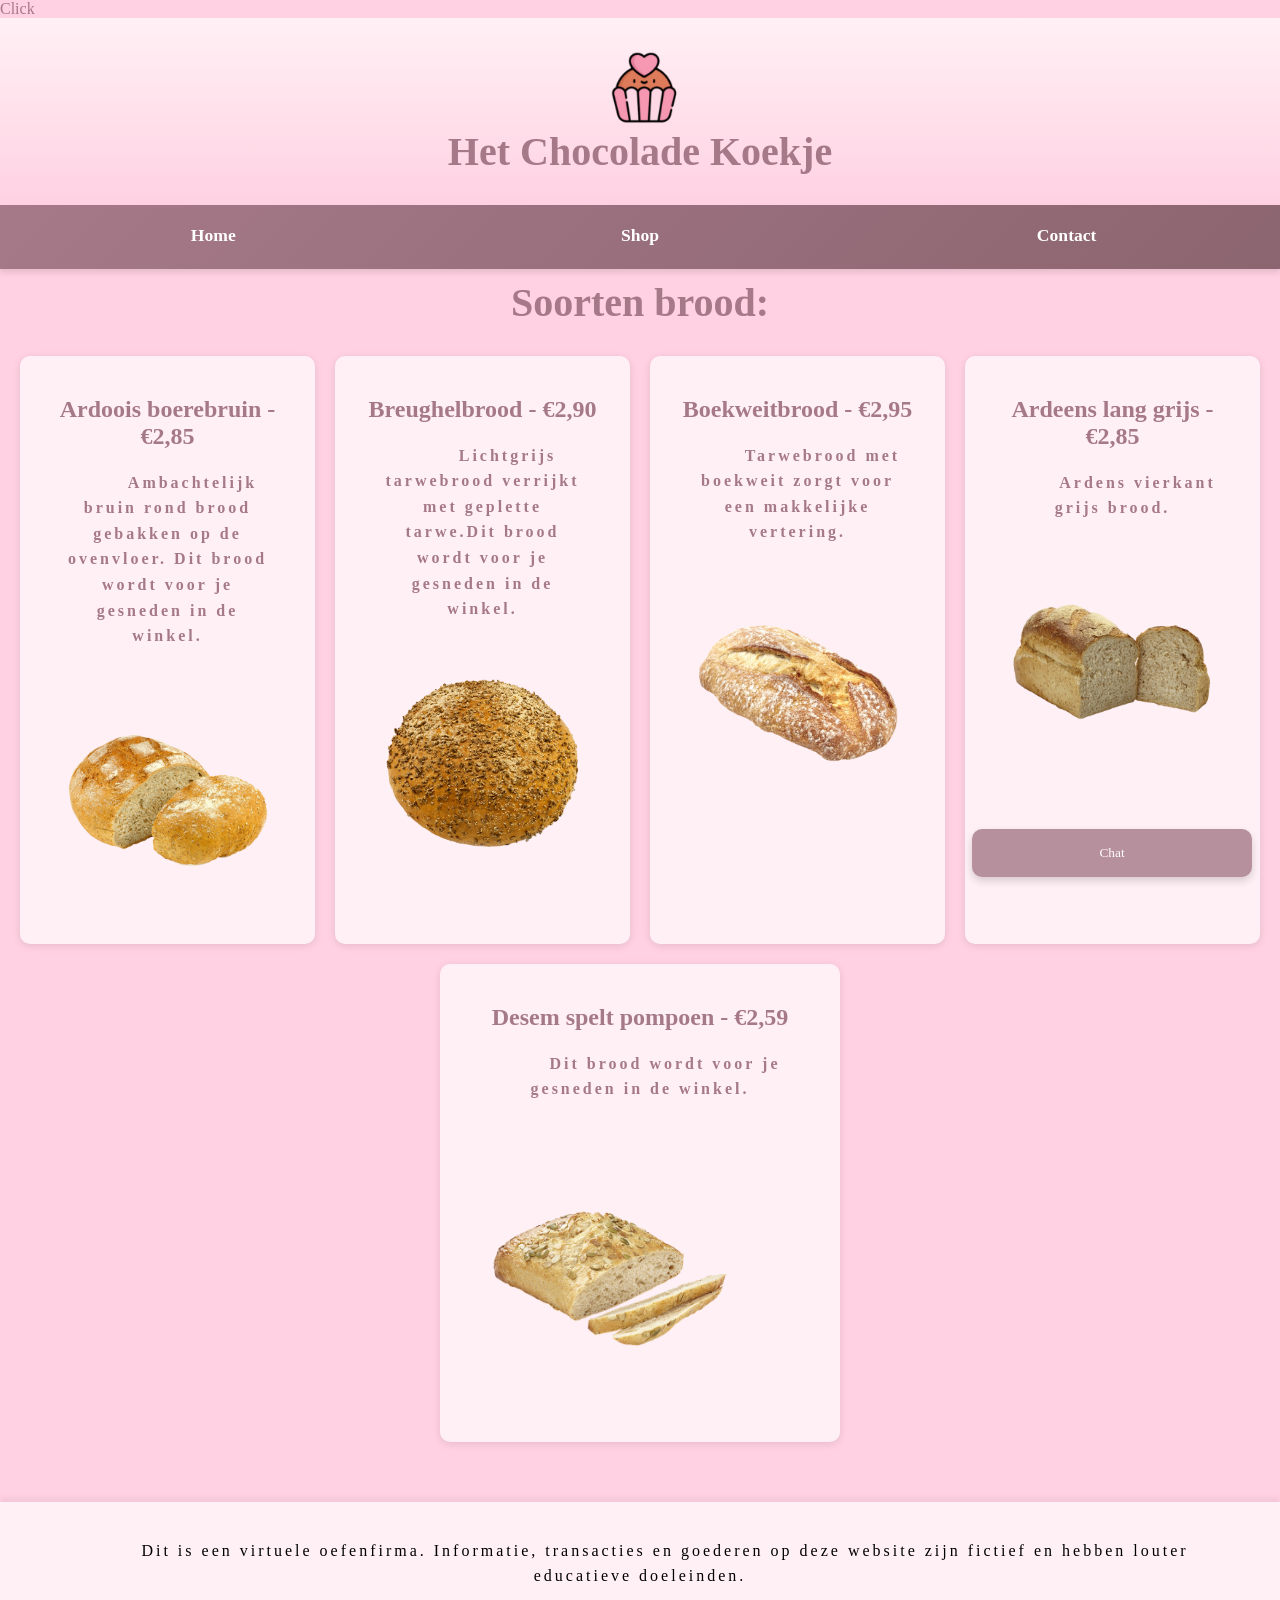
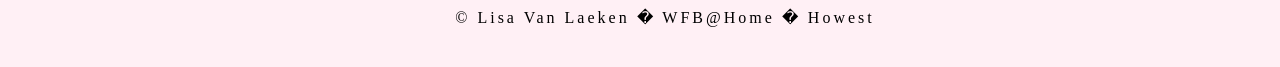
==== brood.html @ 33592405 "Add files via upload" ====
<!DOCTYPE html>
<script>var clickTag = "";</script>
<a href="javascript:window.open(clickTag)">Click</a>
<html>
<head>
    <title>Bakkerij Het Chocolade Koekje</title>
    <link rel="stylesheet" href="css/style.css">

</head>

<body>

    <header>
        <h1>
            <picture>
                <img src="images/logo.png" alt="Logo" class="logo">
            </picture>
            Het Chocolade Koekje
        </h1>
    </header>

    <nav>
        <ul>
            <li><a href="index.html">Home</a></li>
            <li><a href="shop.html">Shop</a></li>
            <li><a href="contact.html">Contact</a></li>
        </ul>
    </nav>

    <h1>Soorten brood:</h1>

    <div class="row">

        <div class="column">
            <h2>Ardoois boerebruin - &#8364;2,85</h2>
            <p>Ambachtelijk bruin rond brood gebakken op de ovenvloer. Dit brood wordt voor je gesneden in de winkel.</p>
            <img src="images/brood/brood1.png" alt="brood1" class="brood1">
        </div>

        <div class="column">
            <h2>Breughelbrood - &#8364;2,90</h2>
            <p>Lichtgrijs tarwebrood verrijkt met geplette tarwe.Dit brood wordt voor je gesneden in de winkel.</p>
            <img src="images/brood/brood2.png" alt="brood1" class="brood1">
        </div>

        <div class="column">
            <h2>Boekweitbrood - &#8364;2,95</h2>
            <p>Tarwebrood met boekweit zorgt voor een makkelijke vertering.</p>
            <img src="images/brood/brood3.png" alt="brood1" class="brood1" />
        </div>

        <div class="column">
            <h2>Ardeens lang grijs - &#8364;2,85</h2>
            <p>Ardens vierkant grijs brood.</p>
            <img src="images/brood/brood4.png" alt="brood1" class="brood1" />
        </div>

        <div class="column">
            <h2>Desem spelt pompoen - &#8364;2,59</h2>
            <p>Dit brood wordt voor je gesneden in de winkel.</p>
            <img src="images/brood/brood5.png" alt="brood1" class="brood1" />
        </div>
    </div>

    <button class="open-button" onclick="openForm()">Chat</button>

    <div class="chat-popup" id="myForm">
        <form action="/action_page.php" class="form-container">
            <h1>Chat</h1>

            <label for="msg"><b>Message</b></label>
            <textarea placeholder="Type message.." name="msg" required></textarea>

            <button type="submit" class="btn">Send</button>
            <button type="button" class="btn cancel" onclick="closeForm()">Close</button>
        </form>
    </div>

    <script>
        function openForm() {
            document.getElementById("myForm").style.display = "block";
        }

        function closeForm() {
            document.getElementById("myForm").style.display = "none";
        }
    </script>

</body>

</html>

<footer>
    <p>Dit is een virtuele oefenfirma. Informatie, transacties en goederen op deze website zijn fictief en hebben louter educatieve doeleinden.</p>
    <p>&#169; Lisa Van Laeken � WFB@Home � Howest</p>
</footer>
---- css/style.css ----
header {
    color: #a67989;
    font-family: "Brush Script MT", "Lucida Handwriting", cursive;
    font-weight: bold;
    text-align: center;
        padding: 20px;
        background: linear-gradient(to bottom, #fff0f5 0%, #ffd1e2 100%); 
}

body {
    margin: 0;
    padding: 0; 
    transition: transform 0.3s ease; 
}

.logo {
    width: 100px;
    height: auto;
    margin: auto;
    display: block;
}

.logo:hover { 
        transform: scale(1.1);
}

h3 {
    margin-bottom: 10px;
    font-weight: bold;
    color: #a67989;
    margin: auto;
    align-self: center;
    text-align: center;
    display: flex;
    position: relative;
}

h2 {
    text-align: center;
    color: #a67989;
    font-family: "Brush Script MT", "Lucida Handwriting", cursive;
    font-weight: bold;
}

h1 {
    text-align: center;
    color: #a67989;
    font-family: "Brush Script MT", "Lucida Handwriting", cursive;
    font-weight: bold;
    font-size: 2.5rem;
    margin: 10px 0;
}

nav {
    background: linear-gradient(135deg, #a67989 0%, #8b6570 100%);
    box-shadow: 0 4px 6px rgba(0, 0, 0, 0.1);
    position: sticky;
    top: 0;
    z-index: 100;
}

nav ul {
        list-style: none;
        margin: 0;
        padding: 0;
        display: flex;
        flex-wrap: wrap;
        justify-content: center;
        gap: 0; 
}

nav ul li {
            flex: 1;
            min-width: 120px; 
            position: relative; 
}

nav ul li a {
                display: block;
                padding: 18px 30px;
                text-align: center;
                color: white;
                text-decoration: none;
                font-weight: bold;
                font-size: 1.1rem; 
                transition: all 0.3s ease; 
                border-bottom: 3px solid transparent; 
}

nav ul li a:hover {
                    background-color: #cfb8c0;
                    border-bottom: 3px solid #fff0f5; 
                    transform: translateY(-2px); 
}

nav ul li a:active { 
                    transform: translateY(0);
}

nav ul li a.active { 
                    background-color: #cfb8c0;
                    border-bottom: 3px solid white;
}

nav ul li {
        flex: 1;
        min-width: 100px;
}

nav ul li a {
        flex: 1;
        padding: 20px;
        text-align: center;
        color: white;
        text-decoration: none;
        font-weight: bold;
}

nav ul li a:hover {
            background-color: #cfb8c0;
} 

body {
    background-color: #ffd1e2;
}

p {
    text-indent: 50px;
    font-family: "Brush Script MT", "Lucida Handwriting", cursive;
    text-align: center;
    letter-spacing: 3px;
    padding: 0 20px;
    line-height: 1.6;
}

a {
    text-decoration: none;
    color: #a67989;
}

form {
    padding: 50px;
    border: 5px solid #a67989;
    background-color: #fff0f5;
    width: 100%;
    max-width: 600px; 
    min-height: 500px; 
    margin: 20px auto;
    border-radius: 10px;
    text-align: justify;
    line-height: 2.5;
    box-shadow: 0 4px 8px rgba(0, 0, 0, 0.1);
}

label {
    display: block;
    margin-bottom: 10px;
    font-weight: bold;
    color: #a67989;
    margin: auto;
    align-self: center;
    text-align: center;
    display: flex;
    position: relative;
}

input[type="text"],
input[type="email"],
   textarea {
    width: 100%;
    padding: 10px;
    margin-bottom: 20px;
    border: 1px solid #a67989;
    border-radius: 5px;
    box-sizing: border-box;
}

input[type="submit"] {
    transition: all 0.3s ease; 
    background-color: #a67989;
    color: white;
    padding: 10px 20px;
    border: none;
    border-radius: 5px;
    cursor: pointer;
    font-weight: bold;
}

input[type="submit"]:hover {
        transform: scale(1.05);
        background-color: #cfb8c0;
}

input[type="reset"] {
    transition: all 0.3s ease;
    background-color: #a67989;
    color: white;
    padding: 10px 20px;
    border: none;
    border-radius: 5px;
    cursor: pointer;
    font-weight: bold;
}

input[type="reset"]:hover {
        transform: scale(1.05);
        background-color: #cfb8c0;
}

.container {
    display:inline-block;
    position: relative;
    cursor: pointer;
    -webkit-user-select: none;
    -moz-user-select: none;
    -ms-user-select: none;
    user-select: none;
}

.container input:checked ~ .checkmark {
    background-color: #a67989;
}
.checkmark:after {
    content: "";
    position: absolute;
    display: none;
}

.container input:checked ~ .checkmark:after {
    display: block;
}

* {
    box-sizing: border-box;
}


.shop-grid,
.product-grid {
    display: grid;
    grid-template-columns: repeat(auto-fit, minmax(280px, 1fr));
    gap: 30px;
    padding: 30px;
    max-width: 1200px;
    margin: 0 auto;
}

.product-item,
.shop-item {
    background-color: #fff0f5;
    border-radius: 15px;
    padding: 20px;
    text-align: center;
    box-shadow: 0 4px 8px rgba(0, 0, 0, 0.1);
    transition: all 0.3s ease;
}

.product-item:hover,
    .shop-item:hover {
        transform: translateY(-10px);
        box-shadow: 0 8px 16px rgba(0, 0, 0, 0.2);
}

.product-item img,
    .shop-item img {
        width: 100%;
        max-width: 300px;
        height: auto;
        border-radius: 10px;
        margin-bottom: 15px;
}

.row {
    display: flex;
    flex-wrap: wrap; 
    gap: 20px; 
    justify-content: center; 
    padding: 20px; 
}

.column {
    flex: 1;
    min-width: 250px;
    max-width: 400px; 
    padding: 20px; 
    font-weight: bold;
    color: #a67989;
    background-color: #fff0f5;
    border-radius: 10px; 
    box-shadow: 0 2px 8px rgba(0, 0, 0, 0.1); 
    transition: transform 0.3s ease;
}



.column:hover { 
        transform: translateY(-5px);
        box-shadow: 0 4px 12px rgba(0, 0, 0, 0.15);
}

body {
    font-family: "Brush Script MT", "Lucida Handwriting", cursive;
}

* {
    box-sizing: border-box;
}
.open-button {
    background-color: #a67989;
    color: white;
    padding: 16px 20px;
    border: none;
    cursor: pointer;
    opacity: 0.8;
    position: fixed;
    bottom: 23px;
    right: 28px;
    width: 280px;
    font-family: "Brush Script MT", "Lucida Handwriting", cursive;
    border-radius: 10px;
    box-shadow: 0 4px 8px rgba(0, 0, 0, 0.2);
    transition: all 0.3s ease;
}

.open-button:hover {
        opacity: 1;
        transform: translateY(-2px);
    }

.chat-popup {
    display: none;
    position: fixed;
    bottom: 0;
    right: 15px;
    border: 3px solid #f1f1f1;
    z-index: 9;
    border-radius: 10px 10px 0 0; 
    box-shadow: 0 -4px 12px rgba(0, 0, 0, 0.2); 
}

.form-container {
    border-radius: 10px 10px 0 0;
    max-width: 300px;
    padding: 10px;
    background-color: white;
    height: 550px;
}

.form-container textarea {
        width: 100%;
        padding: 15px;
        margin: 5px 0 22px 0;
        border: none;
        background: #f1f1f1;
        resize: none;
        min-height: 200px;
}

.form-container textarea:focus {
            background-color: #ddd;
            outline: none;
}

.form-container .btn {
        background-color: #a67989;
        color: white;
        padding: 16px 20px;
        border: none;
        cursor: pointer;
        width: 100%;
        margin-bottom: 10px;
        opacity: 0.8;
}

.form-container .cancel {
        background-color: #a67989;
}

.form-container .btn:hover, .open-button:hover {
        opacity: 1;

}

.soortenbrood {
    width: 100%;
    max-width: 400px;
    height: auto;
    margin: auto;
    display: block;
    margin: 20px auto; 
    border-radius: 10px;
    box-shadow: 0 4px 8px rgba(0, 0, 0, 0.1); 
    transition: transform 0.3s ease; 
}

.soortengebak {
    width: 100%;
    max-width: 400px;
    height: auto;
    margin: auto;
    display: block;
    margin: 20px auto; 
    border-radius: 10px; 
    box-shadow: 0 4px 8px rgba(0, 0, 0, 0.1); 
    transition: transform 0.3s ease;
}

.soortentaart {
    width: 100%;
    max-width: 400px;
    height: auto;
    margin: auto;
    display: block;
    margin: 20px auto; 
    border-radius: 10px; 
    box-shadow: 0 4px 8px rgba(0, 0, 0, 0.1);
    transition: transform 0.3s ease;
}

.soortendrank {
    width: 100%;
    max-width: 400px;
    height: auto;
    margin: auto;
    display: block;
    margin: 20px auto;
    border-radius: 10px; 
    box-shadow: 0 4px 8px rgba(0, 0, 0, 0.1); 
    transition: transform 0.3s ease; 
}

.container {
    display: flex;
    background-color: #fff0f5;
    gap: 20px; 
    padding: 20px; 
    justify-content: center;
}

.container div {
            background-color: ffffff;
            margin: auto;
            padding: 20px;
            font-size: 30px;
}

.brood1 {
        width: 100%;
        max-width: 300px;
}

.gebak1 {
        width: 100%;
        max-width: 300px;
}

.taart1 {
        width: 100%;
        max-width: 300px;
}

.drank1 {
        width: 100%;
        max-width: 300px;
}

footer {
    background-color: #fff0f5;
    margin-top: 40px;
    text-align: center;
    padding: 1px;
    padding: 20px; 
    box-shadow: 0 -4px 6px rgba(0, 0, 0, 0.05);
}

@media only screen and (max-width: 600px) {
h1 {
        font-size: 1.8rem; 
}

nav ul li {
        border-bottom: 1px solid rgba(255, 255, 255, 0.1);
}

nav ul li:last-child {
            border-bottom: none; 
}

nav ul li a {
            font-size: 1rem;
}

.open-button {
        font-size: 0.9rem; 
}

p {
        letter-spacing: 1px;
}

.column {
        max-width: 100%; 
}

.shop-grid,
.product-grid {
        grid-template-columns: 1fr;
        gap: 20px;
        padding: 15px;
}

.row {
        flex-direction: column;
        gap: 15px;
}
}

@media only screen and (min-width: 601px) and (max-width: 900px) {
.column {
        flex: 45%; 
        min-width: 250px; 
}

.shop-grid,
.product-grid {
        grid-template-columns: repeat(2, 1fr);
        gap: 25px;
}
}

@media only screen and (min-width: 901px) {
.shop-grid,
.product-grid {
        grid-template-columns: repeat(3, 1fr);
}
}
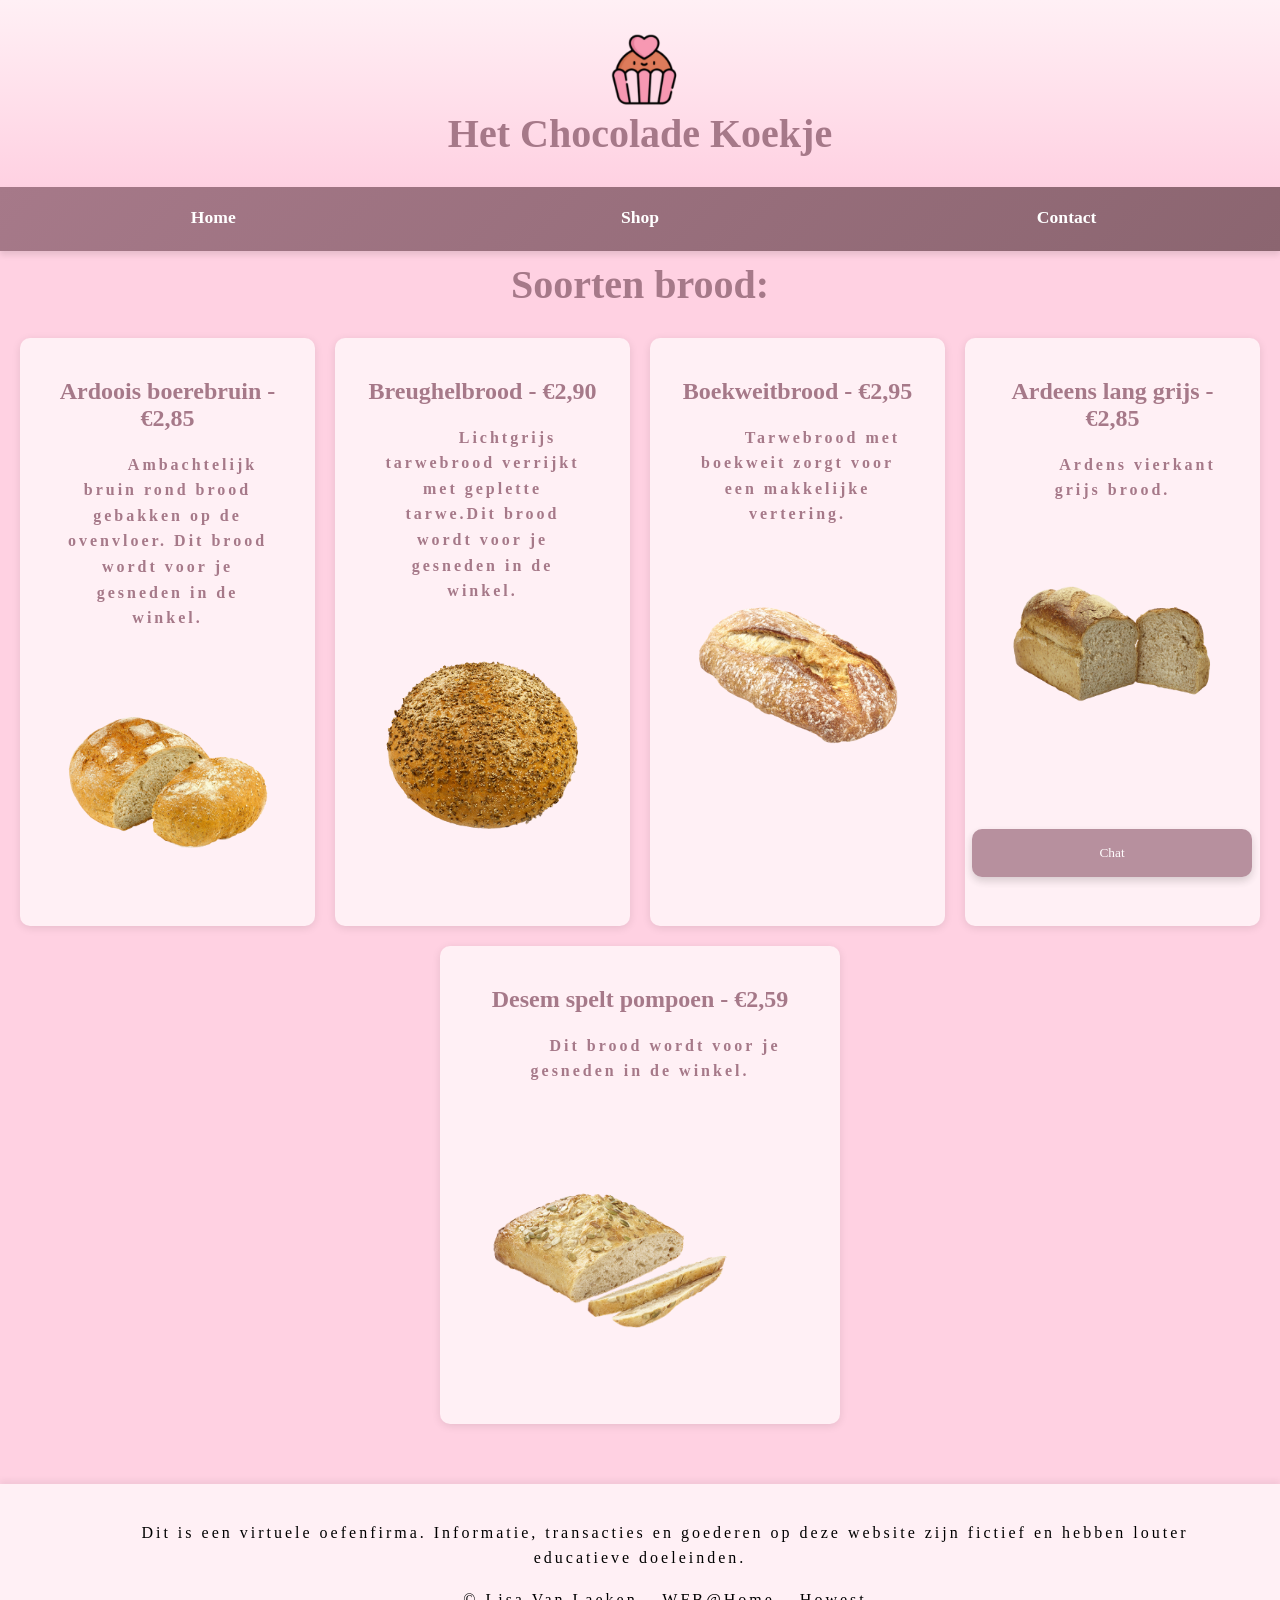
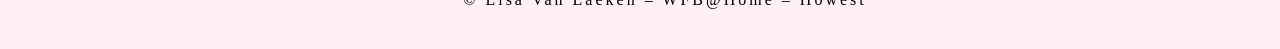
==== commit c2801613: "Fix HTML structure and add footer" ====
--- a/brood.html
+++ b/brood.html
@@ -1,6 +1,6 @@
 <!DOCTYPE html>
 <script>var clickTag = "";</script>
-<a href="javascript:window.open(clickTag)">Click</a>
+<a href="javascript:window.open(clickTag)"></a>
 <html>
 <head>
     <title>Bakkerij Het Chocolade Koekje</title>
@@ -92,5 +92,6 @@
 
 <footer>
     <p>Dit is een virtuele oefenfirma. Informatie, transacties en goederen op deze website zijn fictief en hebben louter educatieve doeleinden.</p>
-    <p>&#169; Lisa Van Laeken � WFB@Home � Howest</p>
-</footer>+    <p>&#169; Lisa Van Laeken – WFB@Home – Howest</p>
+
+</footer>
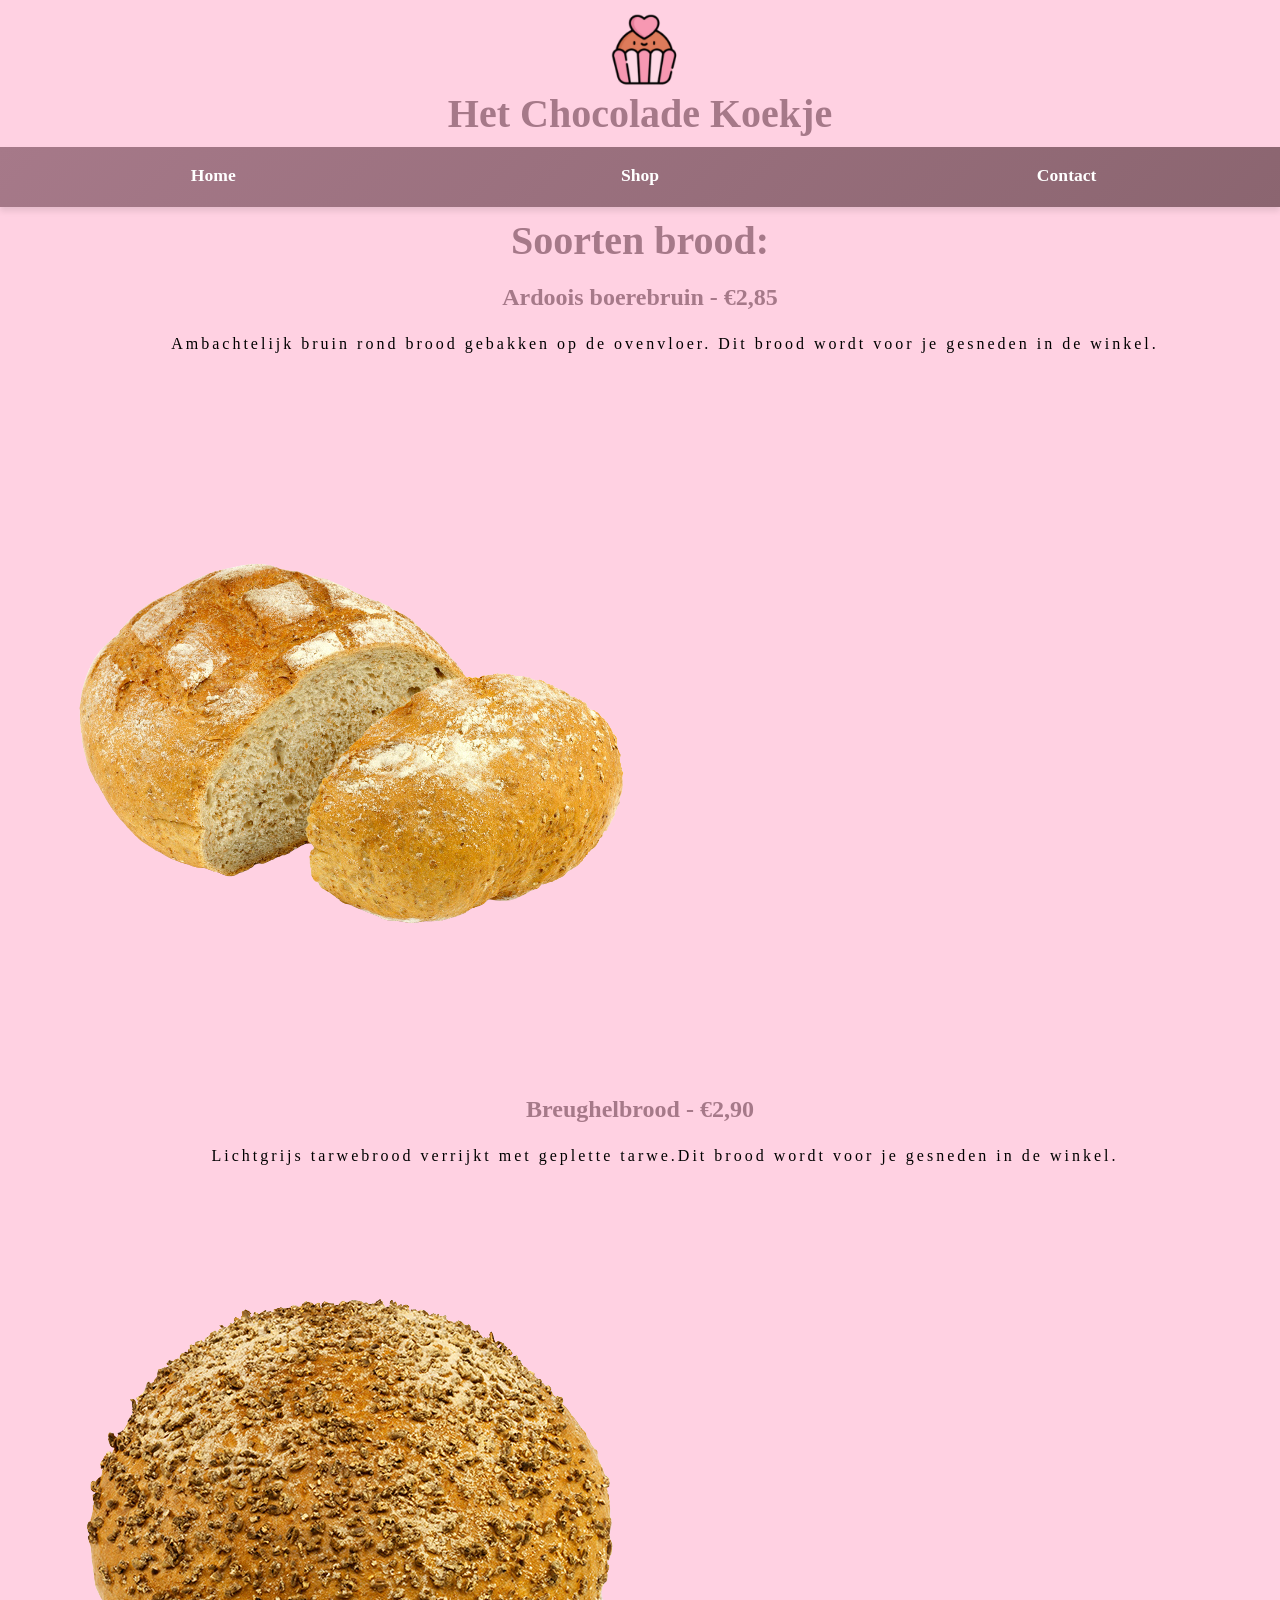
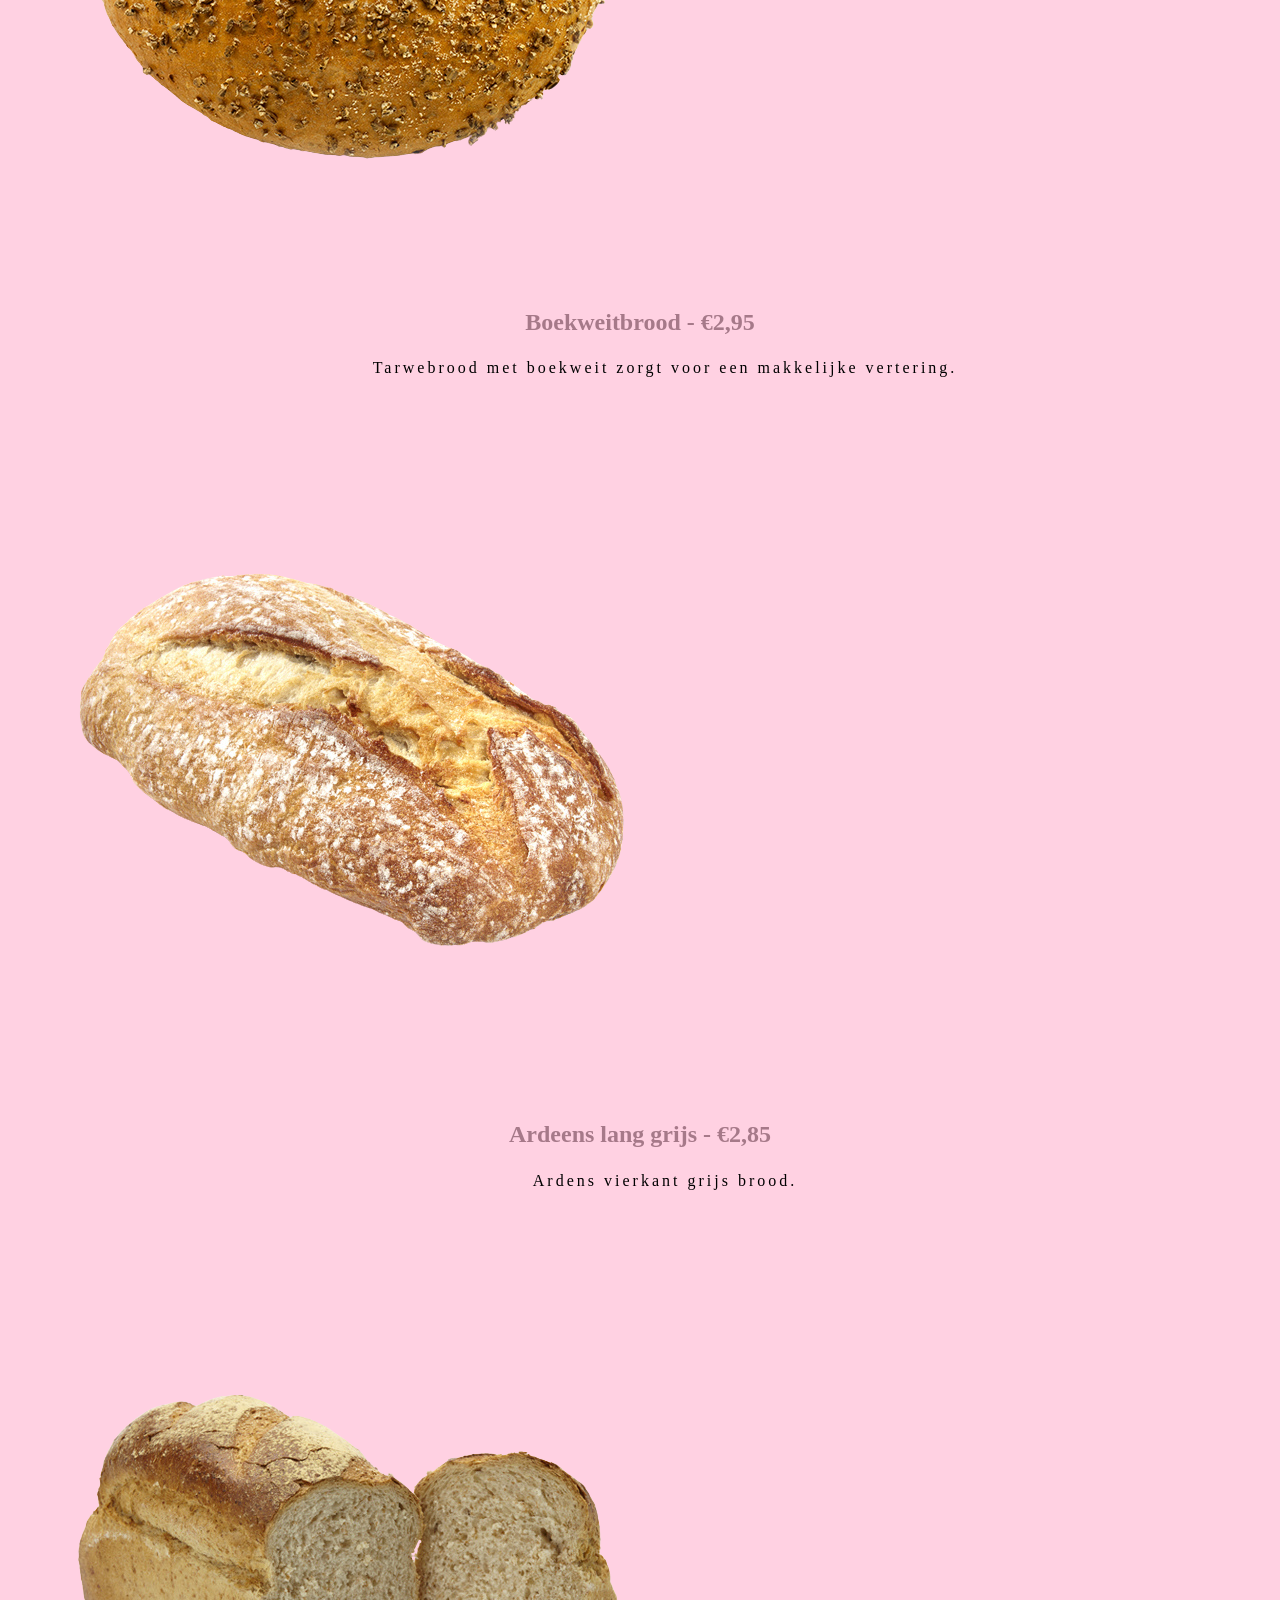
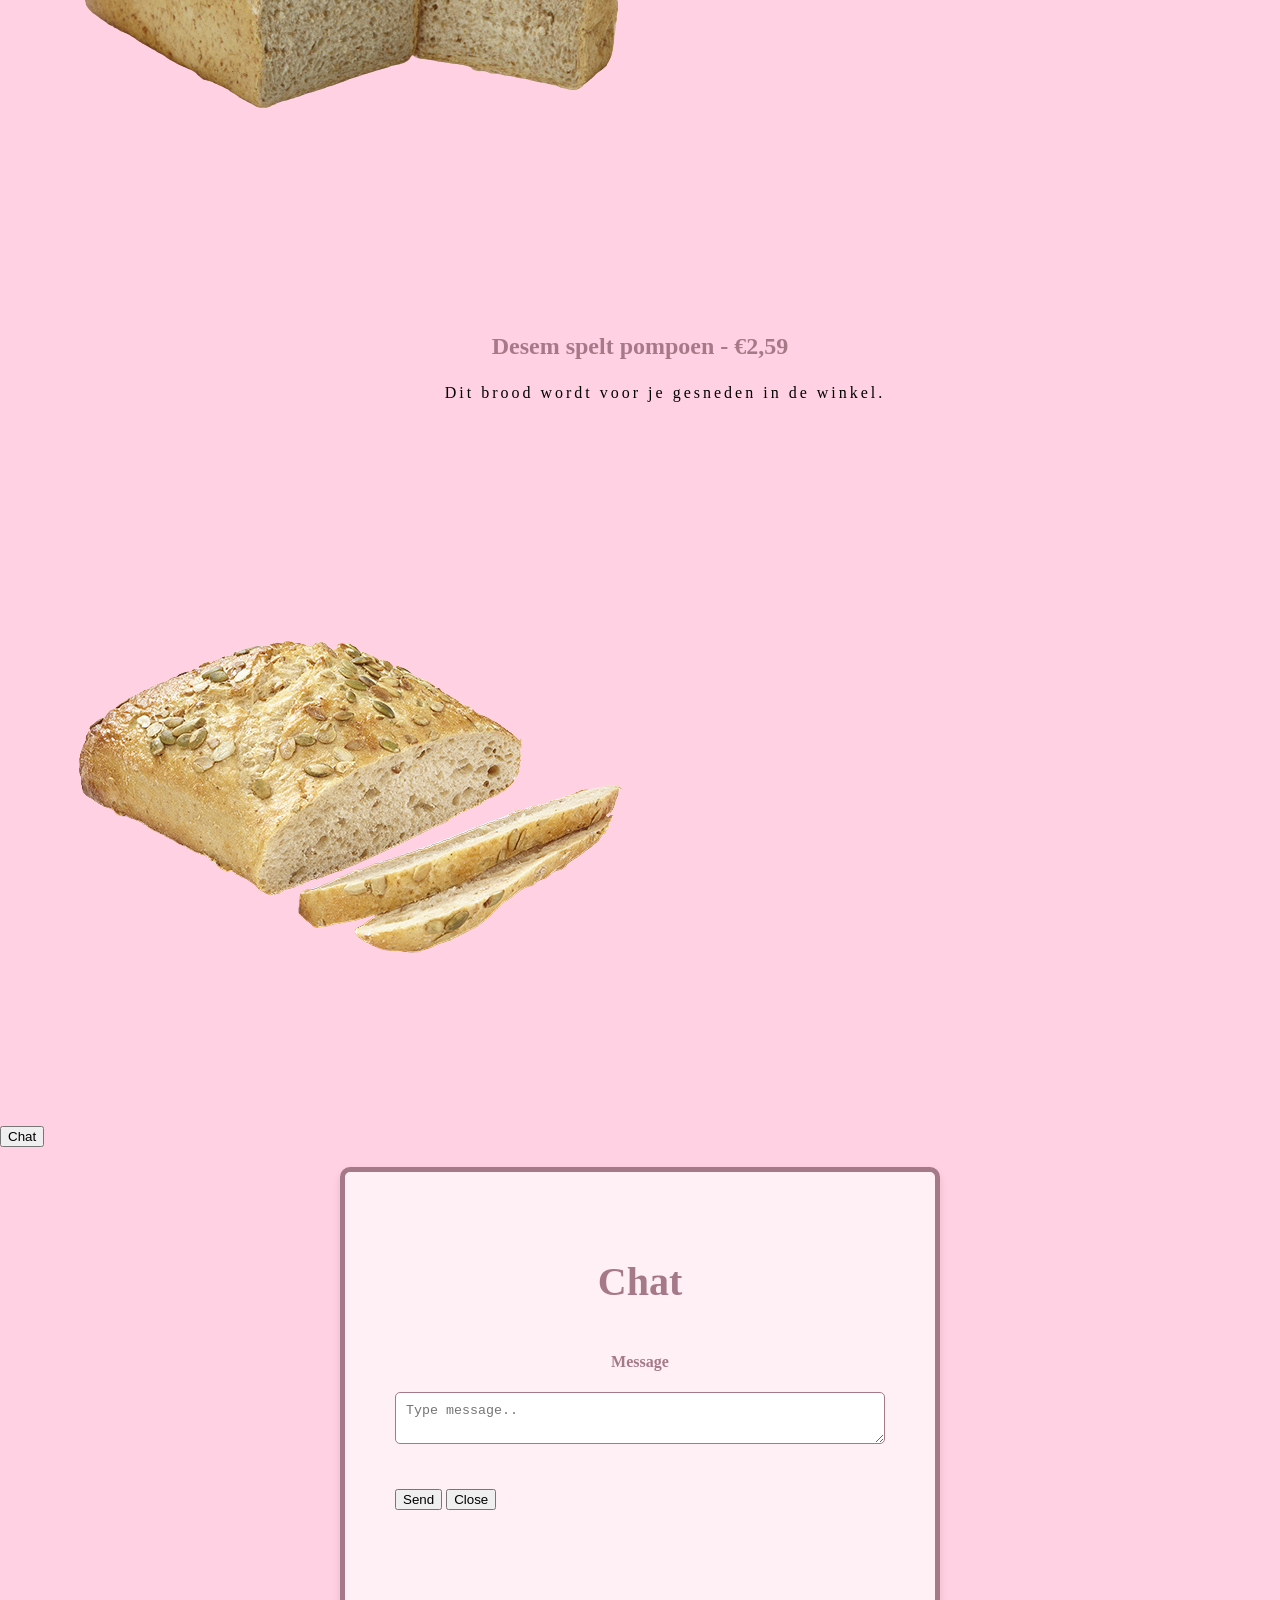
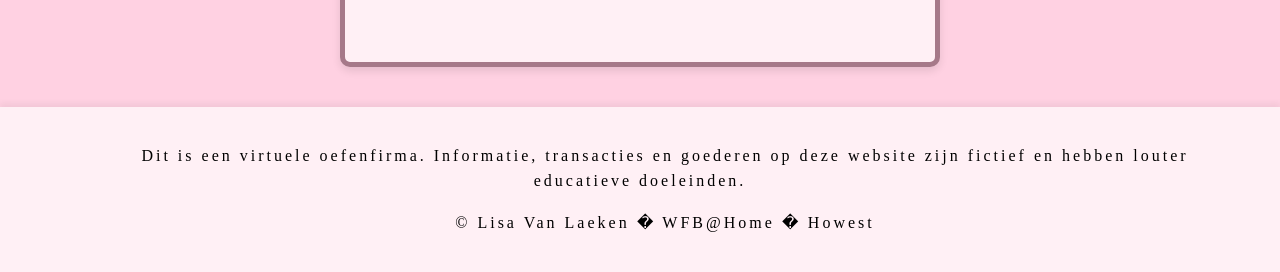
==== commit 286b374a: "Add files via upload" ====
--- a/brood.html
+++ b/brood.html
@@ -92,6 +92,5 @@
 
 <footer>
     <p>Dit is een virtuele oefenfirma. Informatie, transacties en goederen op deze website zijn fictief en hebben louter educatieve doeleinden.</p>
-    <p>&#169; Lisa Van Laeken – WFB@Home – Howest</p>
-
-</footer>
+    <p>&#169; Lisa Van Laeken � WFB@Home � Howest</p>
+</footer>
--- a/css/style.css
+++ b/css/style.css
@@ -1,16 +1,19 @@
+```css
 header {
     color: #a67989;
     font-family: "Brush Script MT", "Lucida Handwriting", cursive;
     font-weight: bold;
     text-align: center;
-        padding: 20px;
-        background: linear-gradient(to bottom, #fff0f5 0%, #ffd1e2 100%); 
+    padding: 20px;
+    background: linear-gradient(to bottom, #fff0f5 0%, #ffd1e2 100%);
 }
 
 body {
     margin: 0;
-    padding: 0; 
-    transition: transform 0.3s ease; 
+    padding: 0;
+    transition: transform 0.3s ease;
+    background-color: #ffd1e2;
+    font-family: "Brush Script MT", "Lucida Handwriting", cursive;
 }
 
 .logo {
@@ -20,35 +23,34 @@
     display: block;
 }
 
-.logo:hover { 
+    .logo:hover {
         transform: scale(1.1);
+    }
+
+h1 {
+    text-align: center;
+    color: #a67989;
+    font-family: "Brush Script MT", "Lucida Handwriting", cursive;
+    font-weight: bold;
+    font-size: 2.5rem;
+    margin: 10px 0;
+}
+
+h2 {
+    text-align: center;
+    color: #a67989;
+    font-family: "Brush Script MT", "Lucida Handwriting", cursive;
+    font-weight: bold;
 }
 
 h3 {
     margin-bottom: 10px;
     font-weight: bold;
     color: #a67989;
-    margin: auto;
+    text-align: center;
+    display: flex;
     align-self: center;
-    text-align: center;
-    display: flex;
     position: relative;
-}
-
-h2 {
-    text-align: center;
-    color: #a67989;
-    font-family: "Brush Script MT", "Lucida Handwriting", cursive;
-    font-weight: bold;
-}
-
-h1 {
-    text-align: center;
-    color: #a67989;
-    font-family: "Brush Script MT", "Lucida Handwriting", cursive;
-    font-weight: bold;
-    font-size: 2.5rem;
-    margin: 10px 0;
 }
 
 nav {
@@ -59,70 +61,47 @@
     z-index: 100;
 }
 
-nav ul {
+    nav ul {
         list-style: none;
         margin: 0;
         padding: 0;
         display: flex;
         flex-wrap: wrap;
         justify-content: center;
-        gap: 0; 
-}
-
-nav ul li {
+    }
+
+        nav ul li {
             flex: 1;
-            min-width: 120px; 
-            position: relative; 
-}
-
-nav ul li a {
+            min-width: 120px;
+            position: relative;
+        }
+
+            nav ul li a {
                 display: block;
                 padding: 18px 30px;
                 text-align: center;
                 color: white;
                 text-decoration: none;
                 font-weight: bold;
-                font-size: 1.1rem; 
-                transition: all 0.3s ease; 
-                border-bottom: 3px solid transparent; 
-}
-
-nav ul li a:hover {
+                font-size: 1.1rem;
+                transition: all 0.3s ease;
+                border-bottom: 3px solid transparent;
+            }
+
+                nav ul li a:hover {
                     background-color: #cfb8c0;
-                    border-bottom: 3px solid #fff0f5; 
-                    transform: translateY(-2px); 
-}
-
-nav ul li a:active { 
+                    border-bottom: 3px solid #fff0f5;
+                    transform: translateY(-2px);
+                }
+
+                nav ul li a:active {
                     transform: translateY(0);
-}
-
-nav ul li a.active { 
+                }
+
+                nav ul li a.active {
                     background-color: #cfb8c0;
                     border-bottom: 3px solid white;
-}
-
-nav ul li {
-        flex: 1;
-        min-width: 100px;
-}
-
-nav ul li a {
-        flex: 1;
-        padding: 20px;
-        text-align: center;
-        color: white;
-        text-decoration: none;
-        font-weight: bold;
-}
-
-nav ul li a:hover {
-            background-color: #cfb8c0;
-} 
-
-body {
-    background-color: #ffd1e2;
-}
+                }
 
 p {
     text-indent: 50px;
@@ -143,30 +122,25 @@
     border: 5px solid #a67989;
     background-color: #fff0f5;
     width: 100%;
-    max-width: 600px; 
-    min-height: 500px; 
+    max-width: 600px;
+    min-height: 500px;
     margin: 20px auto;
     border-radius: 10px;
-    text-align: justify;
     line-height: 2.5;
     box-shadow: 0 4px 8px rgba(0, 0, 0, 0.1);
 }
 
 label {
-    display: block;
+    display: flex;
+    justify-content: center;
+    font-weight: bold;
+    color: #a67989;
     margin-bottom: 10px;
-    font-weight: bold;
-    color: #a67989;
-    margin: auto;
-    align-self: center;
-    text-align: center;
-    display: flex;
-    position: relative;
 }
 
 input[type="text"],
 input[type="email"],
-   textarea {
+textarea {
     width: 100%;
     padding: 10px;
     margin-bottom: 20px;
@@ -175,8 +149,8 @@
     box-sizing: border-box;
 }
 
-input[type="submit"] {
-    transition: all 0.3s ease; 
+input[type="submit"],
+input[type="reset"] {
     background-color: #a67989;
     color: white;
     padding: 10px 20px;
@@ -184,56 +158,14 @@
     border-radius: 5px;
     cursor: pointer;
     font-weight: bold;
-}
-
-input[type="submit"]:hover {
+    transition: all 0.3s ease;
+}
+
+    input[type="submit"]:hover,
+    input[type="reset"]:hover {
         transform: scale(1.05);
         background-color: #cfb8c0;
-}
-
-input[type="reset"] {
-    transition: all 0.3s ease;
-    background-color: #a67989;
-    color: white;
-    padding: 10px 20px;
-    border: none;
-    border-radius: 5px;
-    cursor: pointer;
-    font-weight: bold;
-}
-
-input[type="reset"]:hover {
-        transform: scale(1.05);
-        background-color: #cfb8c0;
-}
-
-.container {
-    display:inline-block;
-    position: relative;
-    cursor: pointer;
-    -webkit-user-select: none;
-    -moz-user-select: none;
-    -ms-user-select: none;
-    user-select: none;
-}
-
-.container input:checked ~ .checkmark {
-    background-color: #a67989;
-}
-.checkmark:after {
-    content: "";
-    position: absolute;
-    display: none;
-}
-
-.container input:checked ~ .checkmark:after {
-    display: block;
-}
-
-* {
-    box-sizing: border-box;
-}
-
+    }
 
 .shop-grid,
 .product-grid {
@@ -245,8 +177,8 @@
     margin: 0 auto;
 }
 
-.product-item,
-.shop-item {
+.shop-item,
+.product-item {
     background-color: #fff0f5;
     border-radius: 15px;
     padding: 20px;
@@ -255,290 +187,73 @@
     transition: all 0.3s ease;
 }
 
-.product-item:hover,
-    .shop-item:hover {
+    .shop-item:hover,
+    .product-item:hover {
         transform: translateY(-10px);
         box-shadow: 0 8px 16px rgba(0, 0, 0, 0.2);
-}
-
-.product-item img,
-    .shop-item img {
+    }
+
+    .shop-item img,
+    .product-item img {
         width: 100%;
         max-width: 300px;
-        height: auto;
         border-radius: 10px;
         margin-bottom: 15px;
-}
-
-.row {
-    display: flex;
-    flex-wrap: wrap; 
-    gap: 20px; 
-    justify-content: center; 
-    padding: 20px; 
-}
-
-.column {
-    flex: 1;
-    min-width: 250px;
-    max-width: 400px; 
-    padding: 20px; 
-    font-weight: bold;
-    color: #a67989;
-    background-color: #fff0f5;
-    border-radius: 10px; 
-    box-shadow: 0 2px 8px rgba(0, 0, 0, 0.1); 
-    transition: transform 0.3s ease;
-}
-
-
-
-.column:hover { 
-        transform: translateY(-5px);
-        box-shadow: 0 4px 12px rgba(0, 0, 0, 0.15);
-}
-
-body {
-    font-family: "Brush Script MT", "Lucida Handwriting", cursive;
-}
-
-* {
-    box-sizing: border-box;
-}
-.open-button {
-    background-color: #a67989;
-    color: white;
-    padding: 16px 20px;
-    border: none;
-    cursor: pointer;
-    opacity: 0.8;
-    position: fixed;
-    bottom: 23px;
-    right: 28px;
-    width: 280px;
-    font-family: "Brush Script MT", "Lucida Handwriting", cursive;
-    border-radius: 10px;
-    box-shadow: 0 4px 8px rgba(0, 0, 0, 0.2);
-    transition: all 0.3s ease;
-}
-
-.open-button:hover {
-        opacity: 1;
-        transform: translateY(-2px);
-    }
-
-.chat-popup {
-    display: none;
-    position: fixed;
-    bottom: 0;
-    right: 15px;
-    border: 3px solid #f1f1f1;
-    z-index: 9;
-    border-radius: 10px 10px 0 0; 
-    box-shadow: 0 -4px 12px rgba(0, 0, 0, 0.2); 
-}
-
-.form-container {
-    border-radius: 10px 10px 0 0;
-    max-width: 300px;
-    padding: 10px;
-    background-color: white;
-    height: 550px;
-}
-
-.form-container textarea {
-        width: 100%;
-        padding: 15px;
-        margin: 5px 0 22px 0;
-        border: none;
-        background: #f1f1f1;
-        resize: none;
-        min-height: 200px;
-}
-
-.form-container textarea:focus {
-            background-color: #ddd;
-            outline: none;
-}
-
-.form-container .btn {
-        background-color: #a67989;
-        color: white;
-        padding: 16px 20px;
-        border: none;
-        cursor: pointer;
-        width: 100%;
-        margin-bottom: 10px;
-        opacity: 0.8;
-}
-
-.form-container .cancel {
-        background-color: #a67989;
-}
-
-.form-container .btn:hover, .open-button:hover {
-        opacity: 1;
-
-}
-
-.soortenbrood {
-    width: 100%;
-    max-width: 400px;
-    height: auto;
-    margin: auto;
-    display: block;
-    margin: 20px auto; 
-    border-radius: 10px;
-    box-shadow: 0 4px 8px rgba(0, 0, 0, 0.1); 
-    transition: transform 0.3s ease; 
-}
-
-.soortengebak {
-    width: 100%;
-    max-width: 400px;
-    height: auto;
-    margin: auto;
-    display: block;
-    margin: 20px auto; 
-    border-radius: 10px; 
-    box-shadow: 0 4px 8px rgba(0, 0, 0, 0.1); 
-    transition: transform 0.3s ease;
-}
-
-.soortentaart {
-    width: 100%;
-    max-width: 400px;
-    height: auto;
-    margin: auto;
-    display: block;
-    margin: 20px auto; 
-    border-radius: 10px; 
-    box-shadow: 0 4px 8px rgba(0, 0, 0, 0.1);
-    transition: transform 0.3s ease;
-}
-
+    }
+
+.soortenbrood,
+.soortengebak,
+.soortentaart,
 .soortendrank {
     width: 100%;
     max-width: 400px;
-    height: auto;
-    margin: auto;
     display: block;
     margin: 20px auto;
-    border-radius: 10px; 
-    box-shadow: 0 4px 8px rgba(0, 0, 0, 0.1); 
-    transition: transform 0.3s ease; 
-}
-
-.container {
-    display: flex;
-    background-color: #fff0f5;
-    gap: 20px; 
-    padding: 20px; 
-    justify-content: center;
-}
-
-.container div {
-            background-color: ffffff;
-            margin: auto;
-            padding: 20px;
-            font-size: 30px;
-}
-
-.brood1 {
-        width: 100%;
-        max-width: 300px;
-}
-
-.gebak1 {
-        width: 100%;
-        max-width: 300px;
-}
-
-.taart1 {
-        width: 100%;
-        max-width: 300px;
-}
-
-.drank1 {
-        width: 100%;
-        max-width: 300px;
+    border-radius: 10px;
+    box-shadow: 0 4px 8px rgba(0, 0, 0, 0.1);
+    transition: transform 0.3s ease;
 }
 
 footer {
     background-color: #fff0f5;
     margin-top: 40px;
     text-align: center;
-    padding: 1px;
-    padding: 20px; 
+    padding: 20px;
     box-shadow: 0 -4px 6px rgba(0, 0, 0, 0.05);
 }
 
 @media only screen and (max-width: 600px) {
-h1 {
-        font-size: 1.8rem; 
-}
-
-nav ul li {
-        border-bottom: 1px solid rgba(255, 255, 255, 0.1);
-}
-
-nav ul li:last-child {
-            border-bottom: none; 
-}
-
-nav ul li a {
-            font-size: 1rem;
-}
-
-.open-button {
-        font-size: 0.9rem; 
-}
-
-p {
+    h1 {
+        font-size: 1.8rem;
+    }
+
+    p {
         letter-spacing: 1px;
-}
-
-.column {
-        max-width: 100%; 
-}
-
-.shop-grid,
-.product-grid {
+    }
+
+    .shop-grid,
+    .product-grid {
         grid-template-columns: 1fr;
-        gap: 20px;
         padding: 15px;
-}
-
-.row {
-        flex-direction: column;
-        gap: 15px;
-}
+    }
 }
 
 @media only screen and (min-width: 601px) and (max-width: 900px) {
-.column {
-        flex: 45%; 
-        min-width: 250px; 
-}
-
-.shop-grid,
-.product-grid {
+    .shop-grid,
+    .product-grid {
         grid-template-columns: repeat(2, 1fr);
-        gap: 25px;
-}
+    }
 }
 
 @media only screen and (min-width: 901px) {
-.shop-grid,
-.product-grid {
+    .shop-grid,
+    .product-grid {
         grid-template-columns: repeat(3, 1fr);
-}
-}
-
-
-
-
-
-
-
-
+    }
+}
+
+* {
+    box-sizing: border-box;
+}
+
+```
